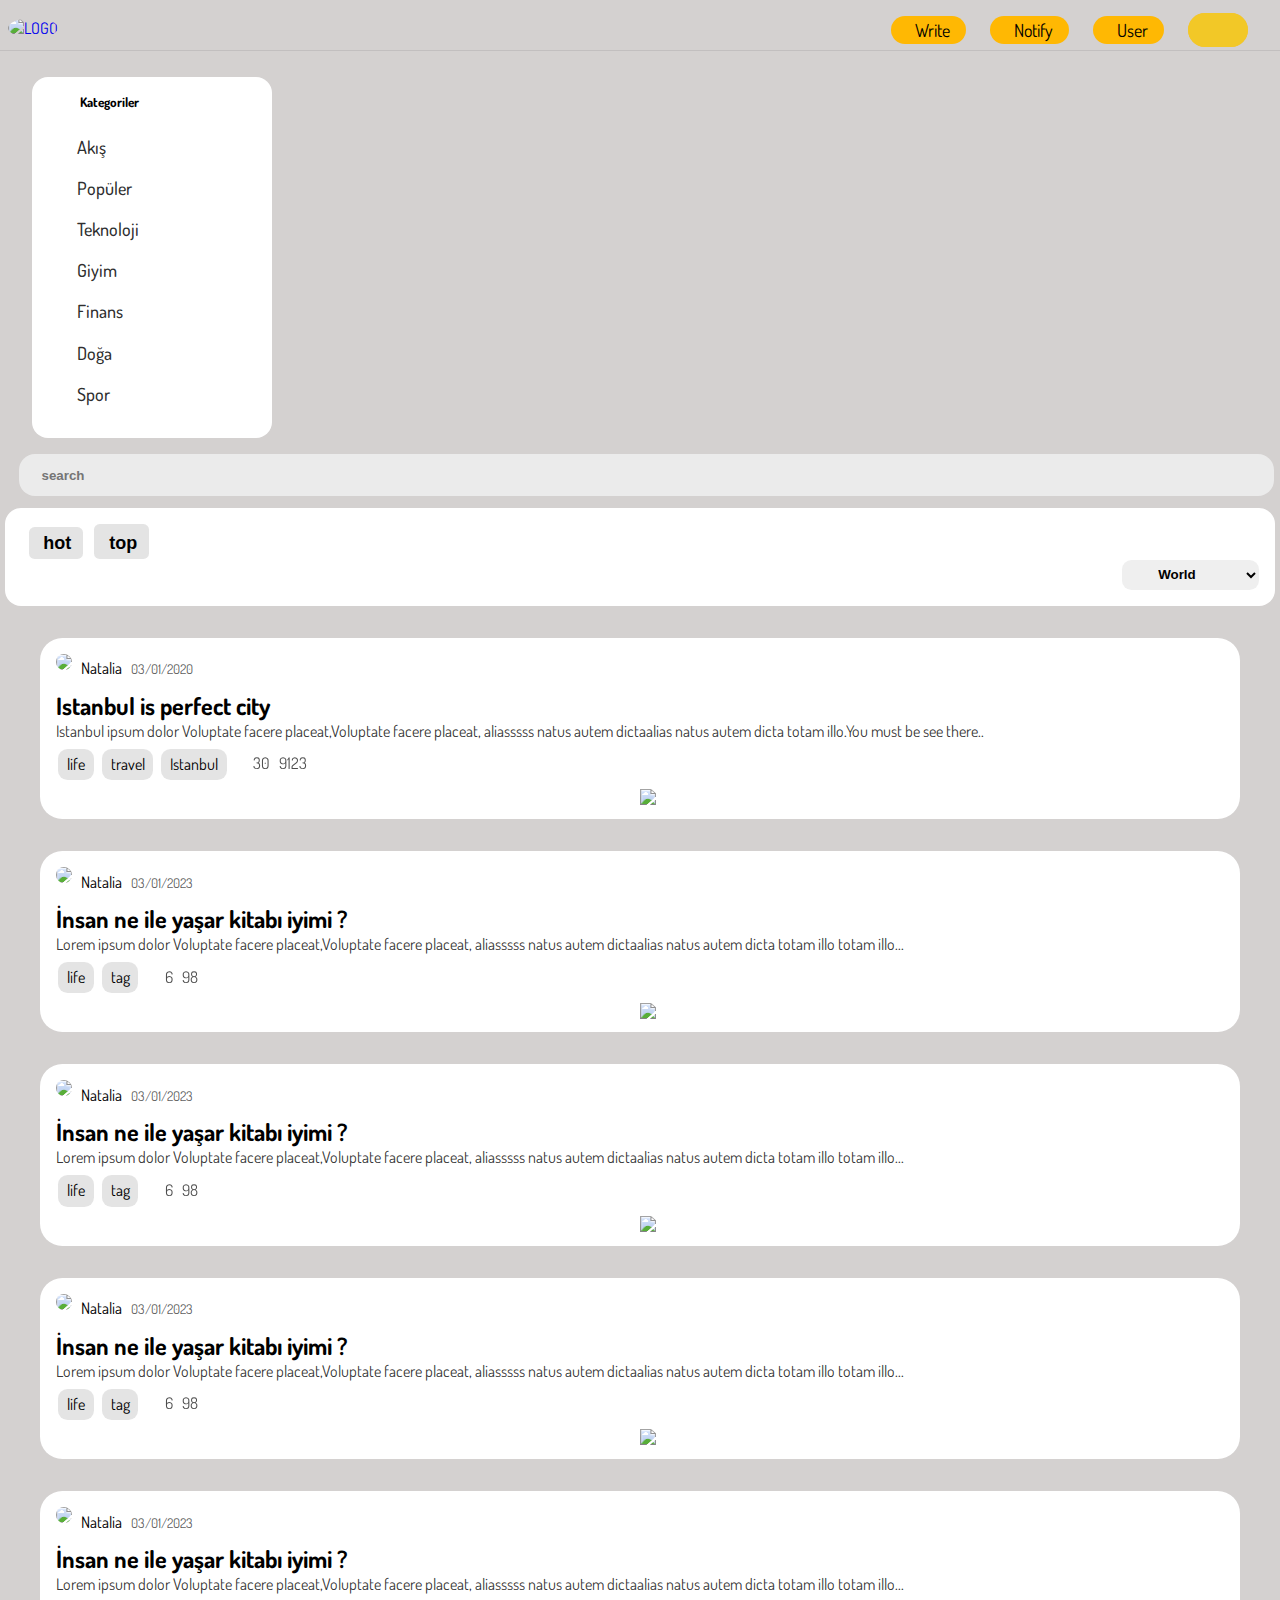
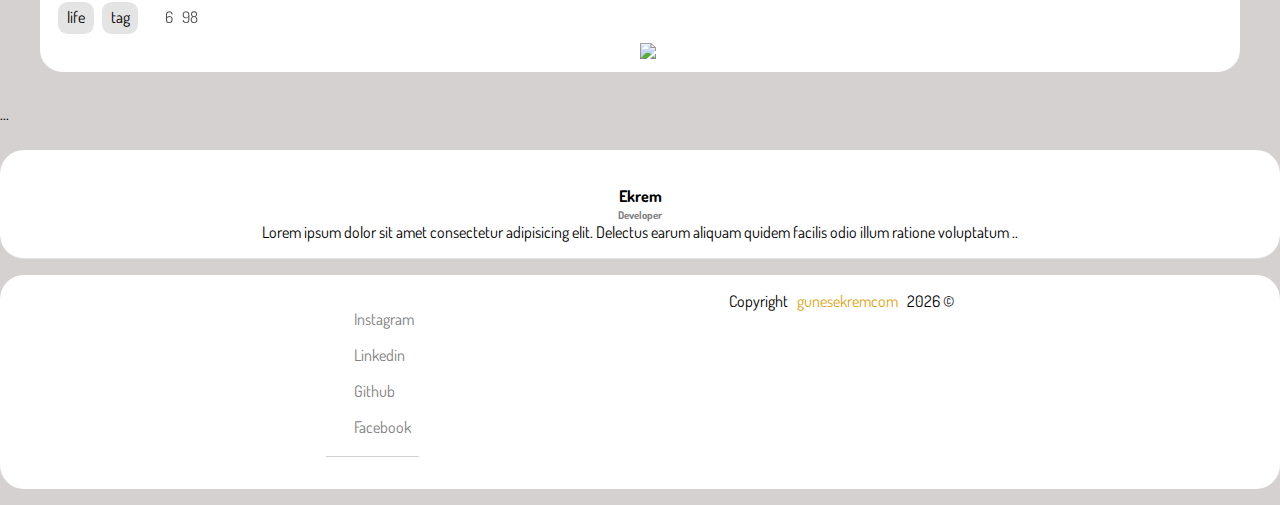
==== indexAuth.html @ 4a53d393 "second Index Created" ====
<!DOCTYPE html>
<html lang="en">

<head>
    <!-- basic page need -->
    <meta charset="UTF-8">
    <meta http-equiv="X-UA-Compatible" content="IE=edge">
    <meta name="viewport" content="width=device-width, initial-scale=1.0">
    <title>Blog</title>

    <!-- meta tags -->
    <meta name="description" content="Blog Web Site from Ekrem Gunes">
    <!-- custom css -->

    <link rel="stylesheet" href="assets/css/style.css">
    <link rel="stylesheet" href="assets/css/theme.css">
    <link rel="stylesheet" href="assets/css/responsive.css">

    <!-- libraries -->
    <link rel="stylesheet" href="https://cdnjs.cloudflare.com/ajax/libs/bootstrap/5.2.3/css/bootstrap.min.css"
        integrity="sha512-SbiR/eusphKoMVVXysTKG/7VseWii+Y3FdHrt0EpKgpToZeemhqHeZeLWLhJutz/2ut2Vw1uQEj2MbRF+TVBUA=="
        crossorigin="anonymous" referrerpolicy="no-referrer" />
    <link rel="stylesheet" href="https://cdnjs.cloudflare.com/ajax/libs/font-awesome/6.3.0/css/all.css"
        integrity="sha512-+ouAqATs1y4kpPMCHfKHVJwf308zo+tC9dlEYK9rKe7kiP35NiP+Oi35rCFnc16zdvk9aBkDUtEO3tIPl0xN5w=="
        crossorigin="anonymous" referrerpolicy="no-referrer" />
    <link rel="preconnect" href="https://fonts.googleapis.com">
    <link rel="preconnect" href="https://fonts.gstatic.com" crossorigin>
    <link href="https://fonts.googleapis.com/css2?family=Dosis&display=swap" rel="stylesheet">
    <link rel="stylesheet" href="assets/libs/toastr/toastr.min.css">
    <link rel="stylesheet" href="assets/css/hambugermenu.css">

</head>

<body class="light">
    <header class="mx-lg-4 mx-3">
        <div class="nav-area container-fluid  px-3 px-lg-5">

            <div id="nav-logo">
                <a href="/index.html">
                    <img src="assets/images/ekrem gunes-logos.jpeg" width="45rem" style="border-radius: 50%;"
                        alt="LOGO">
                    <!-- <h3>Forum</h3> -->
                </a>
            </div>

            <div id="nav-links">
                <ul>
                    <a href="/write.html">
                        <li><i class="fa-sharp fa-solid fa-feather"></i>Write</li>
                    </a>
                    <a href="#">
                        <li><i class="fa-regular fa-bell"></i>Notify</li>
                    </a>
                    <a href="#">
                        <li><i class="fa-regular fa-user"></i>User</li>
                    </a>

                    <li class="switch-parent">
                        <label class="switch">
                            <input id="switch-input" type="checkbox">
                            <span class="slider round"></span>
                        </label>
                    </li>
                </ul>
            </div>
            <div id="hamburgerDiv" class="open">
                <span class="cls"></span>
                <span>
                    <ul class="sub-menu ">
                        <li>
                            <a href="write.html" title="about">Write</a>
                        </li>
                        <li>
                            <a href="user.html" title="skills">User</a>
                        </li>
                        <li>
                            <a href="login.html" title="jobs">Login</a>
                        </li>
                        <li class="switch-parent">
                            <a href="javascript:void(0)" id="mobileDarkSwitch">Dark Mode</a>

                        </li>
                    </ul>
                </span>
                <span class="cls"></span>
            </div>
        </div>
    </header>
    <main id="main" class="row px-2 px-lg-3 mx-1 mx-md-3 mx-lg-4">

        <section id="left-forum-section" class=" col-md-12 col-lg-2">
            <div class="left-div">
                <h5>Kategoriler</h5>
                <ul class="">
                    <a href="">
                        <li>Akış</li>
                    </a>
                    <a href="">
                        <li>Popüler</li>
                    </a>
                    <a href="">
                        <li>Teknoloji</li>
                    </a>
                    <a href="">
                        <li>Giyim</li>
                    </a>
                    <a href="">
                        <li>Finans</li>
                    </a>
                    <a href="">
                        <li>Doğa</li>
                    </a>
                    <a href="">
                        <li>Spor</li>
                    </a>

                </ul>
            </div>
        </section>

        <section id="middle-forum-section" class="col-lg-7 col-md-12 ">
            <div id="nav-search">
                <input id="search-input" type="text" placeholder="search">
                <a onclick="searchPost(this)" href="javascript:void(0)" id="search-icon"><i class="fa-solid fa-magnifying-glass"></i></a>
            </div>
            <div class="filters">
                <div class="row">
                    <div class="col-7 ">
                        <button onclick="filterHot(this)">
                            <i class="fa-solid fa-fire"></i> hot
                        </button>
                        <button onclick="filterTop(this)">
                            <i class="fa-solid fa-signal"></i> top
                        </button>
                    </div>
                    <div class="col-5">
                        <div class="countryFilterDiv">
                            <i id="worldIcon" class="fa-solid fa-globe"></i>
                            <select onchange="filterCountry(this.value)" id="CountrySelector">
                                <option value="1" selected>World</option>
                                <option value="2">Turkiye</option>
                                <option value="3">France</option>
                                <option value="4">England</option>
                                <option value="5">USA</option>
                                <option value="6">Egypt</option>
                            </select>
                        </div>

                    </div>
                </div>

            </div>

            <div class="post-area">
                <div class="post row">
                    <div class="col-12 col-md-8 col-lg-8">
                        <div class="post-info">
                            <a class="userName" href="/user.html">
                                <img src="assets/images/user_woman.jpg" class="post-sender-img">

                                Natalia </a><small class="post-date">03/01/2020</small>
                        </div>

                        <div class="post-content">
                            <a href="/single.html">
                                <h2 class="post-head">Istanbul is perfect city</h2>
                                <p class="post-inner">
                                    Istanbul ipsum dolor Voluptate facere placeat,Voluptate facere placeat,
                                    aliasssss natus autem dictaalias natus autem dicta
                                    totam illo.You must be see there..</p>
                            </a>
                            <div class="post-footer">
                                <div>
                                    <a href="" class="tag">life</a>
                                    <a href="" class="tag">travel</a>
                                    <a href="" class="tag">Istanbul</a>
                                    <i class="fa-solid fa-comment-dots icon-comment"> </i><span>30</span>
                                    <i class="fa-solid fa-heart icon-heart"> </i><span>9123</span>
                                </div>
                            </div>
                        </div>

                    </div>
                    <div class="col-12 col-md-4 col-lg-4 post-img-div">
                        <a href="#post"><img class="post-img" src="/assets/images/post-ıstanbul.jpg"></a>
                    </div>

                </div>


                <!-- EXAMPLES start-->
                <div class="post row">
                    <div class="col-12 col-md-8 col-lg-8">
                        <div class="post-info">
                            <a class="userName" href="#userprofile">
                                <img src="assets/images/user_woman.jpg" class="post-sender-img">

                                Natalia </a><small class="post-date">03/01/2023</small>
                        </div>

                        <div class="post-content">
                            <a href="#post">
                                <h2 class="post-head">İnsan ne ile yaşar kitabı iyimi ?</h2>
                                <p class="post-inner">
                                    Lorem ipsum dolor Voluptate facere placeat,Voluptate facere placeat,
                                    aliasssss natus autem dictaalias natus autem dicta
                                    totam illo
                                    totam illo...</p>
                            </a>
                            <div class="post-footer">
                                <div>
                                    <a href="" class="tag">life</a>
                                    <a href="" class="tag">tag</a>

                                    <i class="fa-solid fa-comment-dots icon-comment"> </i><span>6</span>
                                    <i class="fa-solid fa-heart icon-heart"> </i><span>98</span>
                                </div>
                            </div>
                        </div>

                    </div>
                    <div class="col-12 col-md-4 col-lg-4 post-img-div">
                        <a href="#post"><img class="post-img" src="/assets/images/ekrem gunes-logos.jpeg"></a>
                    </div>

                </div>
                <div class="post row">
                    <div class="col-12 col-md-8 col-lg-8">
                        <div class="post-info">
                            <a class="userName" href="#userprofile">
                                <img src="assets/images/user_woman.jpg" class="post-sender-img">

                                Natalia </a><small class="post-date">03/01/2023</small>
                        </div>

                        <div class="post-content">
                            <a href="#post">
                                <h2 class="post-head">İnsan ne ile yaşar kitabı iyimi ?</h2>
                                <p class="post-inner">
                                    Lorem ipsum dolor Voluptate facere placeat,Voluptate facere placeat,
                                    aliasssss natus autem dictaalias natus autem dicta
                                    totam illo
                                    totam illo...</p>
                            </a>
                            <div class="post-footer">
                                <div>
                                    <a href="" class="tag">life</a>
                                    <a href="" class="tag">tag</a>

                                    <i class="fa-solid fa-comment-dots icon-comment"> </i><span>6</span>
                                    <i class="fa-solid fa-heart icon-heart"> </i><span>98</span>
                                </div>
                            </div>
                        </div>

                    </div>
                    <div class="col-12 col-md-4 col-lg-4 post-img-div">
                        <a href="#post"><img class="post-img" src="/assets/images/ekrem gunes-logos.jpeg"></a>
                    </div>

                </div>
                <div class="post row">
                    <div class="col-12 col-md-8 col-lg-8">
                        <div class="post-info">
                            <a class="userName" href="#userprofile">
                                <img src="assets/images/user_woman.jpg" class="post-sender-img">

                                Natalia </a><small class="post-date">03/01/2023</small>
                        </div>

                        <div class="post-content">
                            <a href="#post">
                                <h2 class="post-head">İnsan ne ile yaşar kitabı iyimi ?</h2>
                                <p class="post-inner">
                                    Lorem ipsum dolor Voluptate facere placeat,Voluptate facere placeat,
                                    aliasssss natus autem dictaalias natus autem dicta
                                    totam illo
                                    totam illo...</p>
                            </a>
                            <div class="post-footer">
                                <div>
                                    <a href="" class="tag">life</a>
                                    <a href="" class="tag">tag</a>

                                    <i class="fa-solid fa-comment-dots icon-comment"> </i><span>6</span>
                                    <i class="fa-solid fa-heart icon-heart"> </i><span>98</span>
                                </div>
                            </div>
                        </div>

                    </div>
                    <div class="col-12 col-md-4 col-lg-4 post-img-div">
                        <a href="#post"><img class="post-img" src="/assets/images/ekrem gunes-logos.jpeg"></a>
                    </div>

                </div>
                <div class="post row">
                    <div class="col-12 col-md-8 col-lg-8">
                        <div class="post-info">
                            <a class="userName" href="#userprofile">
                                <img src="assets/images/user_woman.jpg" class="post-sender-img">

                                Natalia </a><small class="post-date">03/01/2023</small>
                        </div>

                        <div class="post-content">
                            <a href="#post">
                                <h2 class="post-head">İnsan ne ile yaşar kitabı iyimi ?</h2>
                                <p class="post-inner">
                                    Lorem ipsum dolor Voluptate facere placeat,Voluptate facere placeat,
                                    aliasssss natus autem dictaalias natus autem dicta
                                    totam illo
                                    totam illo...</p>
                            </a>
                            <div class="post-footer">
                                <div>
                                    <a href="" class="tag">life</a>
                                    <a href="" class="tag">tag</a>

                                    <i class="fa-solid fa-comment-dots icon-comment"> </i><span>6</span>
                                    <i class="fa-solid fa-heart icon-heart"> </i><span>98</span>
                                </div>
                            </div>
                        </div>

                    </div>
                    <div class="col-12 col-md-4 col-lg-4 post-img-div">
                        <a href="#post"><img class="post-img" src="/assets/images/ekrem gunes-logos.jpeg"></a>
                    </div>

                </div>

                <!-- EXAMPLES end-->

            </div>
            <p class="text-center">...</p>

        </section>

        <section id="right-forum-section" class=" col-md-5 col-lg-2">

            <div class="user-info">
                <a href="/user.html"><img src="assets/images/ekrem gunes-logos.jpeg" alt=""></a>
                <h4>Ekrem</h4>
                <h6>Developer</h6>
                <p>Lorem ipsum dolor sit amet consectetur adipisicing elit. Delectus earum aliquam quidem facilis odio
                    illum ratione voluptatum ..</p>

            </div>

            <div id="footer">
                <div id="footer-social-links">
                    <ul>
                        <li><a href="#"><i class="fa-brands fa-instagram"></i>Instagram</a></li>
                        <li><a href="https://www.linkedin.com/in/ekremgunes/"><i class="fa-brands fa-linkedin"></i>Linkedin</a></li>
                        <li><a href="#"><i class="fa-brands fa-github"></i>Github</a></li>
                        <li><a href="#"><i class="fa-brands fa-facebook"></i>Facebook</a></li>
                    </ul>
                </div>
                <div class="text-center">Copyright <a style="color: goldenrod;margin: 0 .4rem;" href="http://gunesekrem.com">gunesekremcom</a>  <script>var date = new Date();document.write(date.getFullYear()); </script> &copy;</div>

            </div>
        </section>

    </main>
    <script src="https://cdnjs.cloudflare.com/ajax/libs/jquery/3.6.4/jquery.js"
        integrity="sha512-6DC1eE3AWg1bgitkoaRM1lhY98PxbMIbhgYCGV107aZlyzzvaWCW1nJW2vDuYQm06hXrW0As6OGKcIaAVWnHJw=="
        crossorigin="anonymous" referrerpolicy="no-referrer"></script>
    <script src="assets/libs/toastr/toastr.min.js"></script>
    <script src="assets/js/app.js"></script>
    <script src="assets/js/hamburgermenu.js"></script>
    <script src="assets/js/theme.js"></script>
</body>

</html>
---- assets/css/style.css ----
@import url(cssLayout.css);

html,
body {
    width: 100%;
    scroll-behavior: smooth;
}

.nav-area {
    font-family: 'Dosis', sans-serif;
    display: flex;
    flex-direction: row;
    justify-content: space-between;
    align-items: center;
    border-bottom: 1px solid var(--border_color);
    padding: .5rem;
    padding-bottom: .2rem;
}

#nav-search {
    display: flex;
    align-items: center;
    justify-content: center;
    width: 99%;
    margin-bottom: .75rem;
    margin-top: .8rem;
    margin-left: 1.4rem;
}

@media screen and (max-width:1024px) {
    #nav-search {
        margin-top: .7rem;
    }
}

#search-input {
    border-radius: 1rem;
    outline: none;
    padding: 1rem;
    padding-left: 1.3rem;
    padding-right: 1.3rem;
    min-width: max-content;
    height: 2.6rem;
    border: none;
    background-color: rgba(236, 236, 236, 0.95);
    outline: none;
    min-width: 99%;
    font-weight: bold;
    text-indent: .1rem;
    transition: .4s;

}

#search-input:focus {
    background-color: white;
    box-shadow: rgba(100, 100, 111, 0.3) 0px 7px 29px 0px;

}

#search-icon {
    position: relative;
    right: 2.5rem;
    font-size: large;
    padding: .33rem;
    padding-top: 0.23rem;
    padding-left: .5rem;
    padding-right: .7rem;
    color: black;
}

#nav-links ul {
    margin-top: .33rem;
    display: flex;
    align-items: center;
    justify-content: center;
    list-style: none;
    font-size: large;
}

#nav-links ul li {
    padding: .2rem 1rem .2rem 1rem;
    margin-right: 1.5rem;
    background-color: var(--light_secondary);
    border-radius: 1rem;
}

#nav-links ul li i {
    margin-right: .5rem;
    background-color: var(--light_secondary);

}

#nav-links a {
    color: black;
    text-decoration: none;
}

.nav-area #search-icon {
    color: black;
    transition: .4s;
}

.nav-area #search-icon:hover {
    text-shadow: 2px 2px 10px rgba(0, 0, 0, 0.658);
}

a {
    text-decoration: none !important;
}

#nav-logo a h3 {
    color: black;
}

/* filters */
.filters {
    background-color: white;
    padding: 1rem;
    border-radius: 1rem;
    margin-bottom: 1rem;
    margin: 0 .3rem 0 .3rem;
}

.filters div:nth-child(1) button {
    padding: .35rem .75rem;
    margin-left: .5rem;
    border-radius: .35rem;
    background-color: var(--border_color);
    border: none;
    font-weight: bold;
    font-size: large;
    transition: .5s;
}

.filters div:nth-child(1) button:first-child i {
    color: rgba(172, 49, 27, 0.788);
    transition: ease-out .5s;
    margin-right: .15rem;
}

.filters div:nth-child(1) button:last-child i {
    color: rgba(35, 102, 122, 0.753);
    transition: ease-out .5s;
    font-weight: 900;
    font-size: 1.3rem;
    margin-right: .2rem;

}

.filters div:nth-child(1) button:first-child:hover i {
    color: rgb(226, 54, 24);
    transform: scale(1.2);
}

.filters div:nth-child(1) button:last-child:hover i {
    color: rgba(16, 126, 230, 0.938);
    transform: scale(1.2);
}

.filters div:nth-child(2) {
    display: flex;
    align-items: center;
    justify-content: right;

}

.countryFilterDiv select {
    padding: 0.4rem 2rem;
    border: none;
    border-radius: .6rem;
    font-weight: 600;

}

.countryFilterDiv select option {
    color: rgba(0, 0, 0, 0.616);
    font-size: 1rem;
}

#worldIcon {
    transition: ease-in .5s;
}

@media screen and (max-width:480px) {
    .countryFilterDiv select {
        padding: 0.3rem .5rem;
    }

    .filters div:nth-child(1) button {
        padding: 0.3rem;
        margin: 0;
        margin-right: .2rem;
    }
}

@media screen and (max-width:531px) {
    .filters div:nth-child(2) i {
        display: none;
    }
}

.countryFilterDiv select option {

    background-color: var(--dark-primary);
}

.countryFilterDiv i {
    margin-right: .5rem;
    font-size: larger;
}

/* post */

.post-footer i {
    color: gray;
}

.post-area {
    margin: 1rem;
}

.post {
    margin: 1.5rem;
    padding-left: 1rem;
    color: black;
    border-radius: 1.4rem;
    background-color: white;
    margin-bottom: 2rem;
    margin-top: 2rem;
    min-width: 39rem;
    transition: .2s;
}

.post:hover {
    box-shadow: rgba(100, 100, 111, 0.2) 0px 7px 29px 0px;
}

.post-head {
    font-weight: bold;
    margin-top: .7rem;
}

.post-info {
    padding-top: 1rem;
}

.post-inner {
    color: rgba(44, 44, 44, 0.952);
}

.post-date {
    margin-left: .4rem;
    color: rgba(59, 59, 59, 0.836);
}

.post-footer {
    padding-bottom: 1rem;
}

.post-sender-img {
    width: 2rem;
    margin-bottom: .3rem;
    border-radius: 50%;
    margin-right: .36rem;
}

.post-img-div {
    display: flex;
    align-items: center;
    justify-content: center;
}

.post-img {
    background-position: center;
    margin-bottom: .6rem;
    width: 9rem;
}

.post-footer {
    margin-top: .8rem;
    display: flex;
    align-items: center;
    justify-content: space-between;
}

.post-footer span {
    color: var(--dark-secondary);
    opacity: 0.7;
}

.post a {
    color: #000;
}

.post a:hover {
    color: #000;
}

.post a:active {
    color: #01181f;
}

.tag {
    margin: .15rem;
    border-radius: .6rem;
    background-color: var(--border_color);
    padding: .3rem .55rem .42rem .55rem;
    color: rgba(85, 84, 84, 0.856);

}

#middle-forum-section {
    margin-top: 1rem;
    margin-bottom: 1rem;
}

.icon-heart,
.icon-comment {
    margin-left: .2rem;
    margin-right: .2rem;

}

.icon-heart {
    color: rgba(177, 21, 21, 0.637) !important;
    transition: .4s;
    cursor: pointer;
}

.icon-comment {
    margin-left: 1.1rem;
}

/* ***** 
         LEFT  BAR CSS  START
****** */
#left-forum-section {
    max-width: 15rem;
    margin-top: 1.6rem;
    margin-left: 2rem;
}

.left-div {
    background-color: white;
    border-radius: 1rem;
    padding: 1rem;
    position: sticky !important;
    top: 2rem;

}

.left-div h5 {
    margin-left: 2rem;
    margin-bottom: 1.5rem;
    font-weight: bold;
    display: block;
}

.left-div ul {
    padding-left: .7rem;
    margin-left: .2rem;
}

.left-div ul li {
    font-weight: 500;
    transition: .25s;
    margin-right: 1rem;
    font-size: large;
    margin-top: .7rem;
    margin-bottom: 1rem;
    list-style: none;
    color: rgba(0, 0, 0, 0.836);
    border-radius: 1rem;
    padding: 0.1rem 0rem 0.1rem .9rem;
}

.left-div ul li:hover {
    background-color: rgba(196, 196, 196, 0.507);

}

/* ***** 
         LEFT  BAR CSS END 
****** */


/* ***** 
         RİGHT  BAR CSS  START
****** */

#right-forum-section {
    margin-top: 1.6rem;
}

#footer {
    margin-top: 1rem;
    text-align: center;
    padding: 1rem;
    background-color: white;
    border-radius: 1.5rem;
    margin-bottom: 1rem;
    display: flex;
    align-content: center;
    justify-content: space-evenly;
}

.footer-links {
    padding: .5rem;
}

.footer-links a {
    color: black;
    margin: 0 0.35rem;
    transition: .5s;
    font-size: small;
}

.footer-links a:hover {
    color: black;
    border-bottom: 1px solid black;
}

#footer-recommended {
    border: 1px solid black;
}

#footer-recommended ul {
    list-style: none;
}

#footer-recommended h6 {
    font-size: 10pt;
    display: inline;
    margin-left: .5rem;
}

#footer-recommended img {
    width: 2.2rem;
    border-radius: 50%;
    list-style: none;
}

#footer-social-links {
    margin-bottom: 1rem;
    padding: .3rem;
    border-bottom: 1px solid rgba(0, 0, 0, 0.178);

}

#footer-social-links ul {
    margin: 0;
    padding: 0;
    padding-bottom: .8rem;

}

#footer-social-links ul li {
    padding-top: .3rem;
    list-style: none;
    margin-left: 1rem;
    text-align: left;
}

#footer ul li a {
    color: gray;
    transition: 1s;
}

#footer ul li a i {
    font-size: x-large;
    margin-right: .5rem;

}

#footer ul li a:hover {
    color: black;
}

#footer ul li a:active {
    color: black;
}

.user-info {
    margin: 1rem 0rem 1rem 0rem;
    border-bottom: 1px solid var(--border_color);
    text-align: center;
    padding: 1rem;
    background-color: white;
    border-radius: 1.5rem;

}

.user-info img {
    border-radius: 50%;
    width: 5rem;
    margin-bottom: .5rem;
}

.user-info h4 {
    font-weight: bold;
    margin-bottom: 0.1rem;
}

.user-info h6 {
    color: grey;

}

.user-info p {
    text-align: center;
}

.btn-recomended-follow {
    border-radius: 50%;
    padding: 3px 1px 3px .6rem;
    outline: none;
    border: none;
    background-color: var(--dark_light);
    transition: .35s ;
    font-weight: bold;
    text-decoration: wavy;
    color: var(--dark_primary);
    margin-left: 2rem;
}

.btn-recomended-follow i {
    font-size: smaller !important;
    color: black;
}

.btn-recomended-follow:hover,
.btn-recomended-follow:hover i {
    color: white !important;
    box-shadow: rgba(100, 100, 111, 0.25) 0px 7px 29px 0px;
}

.btn-follow {
    border-radius: .5rem;
    padding: .4rem 1.5rem .4rem 1.5rem;
    outline: none;
    border: none;
    background-color: var(--dark_light);
    transition: .33s;
    font-weight: bold;
    text-decoration: wavy;
    color: var(--dark_primary);
}

.btn-follow:hover {
    border-radius: 0;
    color: white;
    box-shadow: rgba(100, 100, 111, 0.25) 0px 7px 29px 0px;

}
---- assets/css/theme.css ----
:root {
  --light_secondary: #ffb803;
  --light_dark: #1e0521;
  --dark_primary: rgb(22, 22, 22);
  --dark_secondary: rgba(129, 131, 132, 0.5);
  --dark_light: #96a3da;
  --dark_theme: #1d2226;
}

.light {
  background-color: #d4d1d0;
  transition: .3s;

}

.dark {
  /* background-color: rgba(0, 0, 0, 0.705);*/
  background-color: var(--dark_primary) !important;
  color: whitesmoke !important;
  transition: .3s;

}

.item-dark {
  background-color: var(--dark_theme) !important;
  color: whitesmoke !important;
  transition: .3s;
}

.item-dark-text {
  color: whitesmoke !important;
  transition: .3s;
}
.hover-dark:hover{
  color: white !important;
  text-shadow: 2px 2px 10px rgba(255, 255, 255, 0.4);

}

/* switch started */
.switch-parent {
  padding: 0 !important;
  border: none !important;
  border-radius: 1.3rem !important;
}

.switch {
  position: relative;
  display: inline-block;
  width: 60px;
  height: 34px;
}

.switch input {
  opacity: 0;
  width: 0;
  height: 0;
}

.slider {
  position: absolute;
  cursor: pointer;
  top: 0;
  left: 0;
  right: 0;
  bottom: 0;
  background-color: #edce36b7;
  /* background-color: rgb(195, 195, 195); */
  -webkit-transition: .4s;
  transition: .4s;
}

.slider:hover {
  background-color: #edcf36;
}

.slider:before {
  position: absolute;
  content: "";
  height: 26px;
  width: 26px;
  left: 4px;
  bottom: 4px;
  background-color: #edce36b7;
  -webkit-transition: .4s;
  transition: .4s;
}

input:checked+.slider {
  /* background-color: #edcf36; */
  background-color: #1d85e8;
}

input:checked+.slider:before {
  -webkit-transform: translateX(26px);
  -ms-transform: translateX(26px);
  transform: translateX(26px);

}

/* Rounded sliders */
.slider.round {
  border-radius: 34px;
}

.slider.round:before {
  background-repeat: no-repeat !important;
  background: url(../images/theme.png);
  background-position: center !important;
  border-radius: 50%;
}

/* for theme changing on localStorage */
.slider-old-style{
  transition: .3s;
  background-color: #edce36b7 !important;
  -webkit-transform: translateX(0px) !important;
  -ms-transform: translateX(0px) !important;
  transform: translateX(0px) !important;
}
.slider-old-style::before{
  -webkit-transform: translateX(0px) !important;
  -ms-transform: translateX(0px) !important;
  transform: translateX(0px) !important;
}

/* switch finished */
---- assets/css/responsive.css ----
@media screen and (max-width:1200px) {
    #right-forum-section {
        width: 92%;
    }

    #footer-social-links ul li {
        text-align: right;
    }

    #middle-forum-section {
        width: 74%;
        margin-left: 1rem;
    }

    .post {
        min-width: 20rem;
    }

    #left-forum-section {
        max-width: 98%;
        padding-left: 0;
        margin-left: .7rem;
    }

   
}

@media screen and (max-width:1024px) {

    html,
    body {
        overflow-x: hidden !important;

    }

    #modal-delete p {
        margin: 0 !important;
    }

    .modal-delete-footer button {
        margin: 0;
        margin-top: .5rem;

    }

    .modal-delete-footer .no-btn {
        margin-right: .3rem !important;
    }

    #right-forum-section {
        width: 100%;
    }

    #middle-forum-section {
        width: 100%;
        margin-left: .1rem;
    }

    .post {
        min-width: 17rem;
    }

    .left-div ul li:hover {
        padding-right: 1rem;
    }

    #left-forum-section {
        width: 100%;
        padding-left: 0;
        margin-left: 1rem;
    }

    .left-div {
        width: 100%;
        overflow: visible;
    }

    .left-div ul {
        display: flex;
        align-items: center;
        justify-content: space-around;
        width: 98%;
        overflow-x: scroll;
    }

}


/* medium */
@media screen and (max-width: 922px) {

    .left-div ul {
        padding-left: 2rem;
    }

}

@media screen and (max-width: 750px) {

    #nav-links {
        display: none;
    }

}

/* small screen */
@media screen and (max-width: 540px) {
    .left-div ul {
        padding-left: 10.8rem;
    }

    .post {
        min-width: 15rem;
    }

    .replies {
        width: 90% !important;
    }

    .post-img-div {
        justify-content: start;
    }
}

@media screen and (max-width: 380px) {
    .left-div ul {
        padding-left: 13rem;
    }
}

@media screen and (max-width: 350px) {
    .left-div ul {
        padding-left: 16rem;
    }
}
---- assets/css/hambugermenu.css ----
/*I get these from https://codepen.io/sergioandrade :)*/
@import url(cssLayout.css);

.open {
    position: absolute;
    top: 2px;
    right: 15px;
    width: 45px;
    height: 49px;
    transition: opacity 0.2s linear;
    display: none;
    opacity: 0.90;

}

.open:hover {
    opacity: 1;
}

.open span {
    display: block;
    float: left;
    clear: both;
    height: 4px;
    width: 40px;
    border-radius: 51px;
    background-color: #000;
    position: absolute;
    right: 3px;
    top: 3px;
    overflow: hidden;
    transition: all 0.4s ease;
}

.open span:nth-child(1) {
    margin-top: 10px;
    z-index: 9;
}

.open span:nth-child(2) {
    margin-top: 25px;
}

.open span:nth-child(3) {
    margin-top: 40px;
}

.sub-menu {
    transition: all 0.8s cubic-bezier(0.68, -0.55, 0.265, 1.55);
    height: 0;
    width: 0;
    right: 0;
    top: 0;
    position: absolute;
    background-color: var(--light_secondary);
    border-radius: 50%;
    z-index: 18;
    overflow: hidden;
    margin-top: 1.1rem;
}

.sub-menu li {
    display: block;
    float: right;
    clear: both;
    height: auto;
    margin-right: -160px;
    transition: all 0.5s cubic-bezier(0.68, -0.55, 0.265, 1.55);
}

.sub-menu li:first-child {
    margin-top: 180px;
}

.sub-menu li:nth-child(1) {
    -webkit-transition-delay: 0.05s;
}

.sub-menu li:nth-child(2) {
    -webkit-transition-delay: 0.1s;
}

.sub-menu li:nth-child(3) {
    -webkit-transition-delay: 0.15s;
}

.sub-menu li:nth-child(4) {
    -webkit-transition-delay: 0.2s;
}

.sub-menu li:nth-child(5) {
    -webkit-transition-delay: 0.25s;
}

.sub-menu li a {
    color: #000000;
    font-family: "Lato", Arial, Helvetica, sans-serif;
    font-size: 17px;
    font-weight: bolder;
    width: 100%;
    display: block;
    float: left;
    line-height: 40px;
    transition: .5s;
    border-right: 1px solid var(--light_secondary);
    padding-right: .5rem;
}

.sub-menu li a:hover {
    border-right: 1px solid black;
}

.oppenned .sub-menu {
    opacity: 1;
    height: 400px;
    width: 400px;
}

.oppenned span:nth-child(2) {
    overflow: visible;
}

.oppenned span:nth-child(1),
.oppenned span:nth-child(3) {
    z-index: 100;
    transform: rotate(45deg);
}

.oppenned span:nth-child(1) {
    transform: rotate(45deg) translateY(12px) translateX(12px);
}

.oppenned span:nth-child(2) {
    height: 400px;
    width: 400px;
    right: -160px;
    top: -160px;
    border-radius: 50%;
    background-color: var(--light_secondary);
}

.oppenned span:nth-child(3) {
    transform: rotate(-45deg) translateY(-10px) translateX(10px);
}

.oppenned li {
    margin-right: 168px;
}

.cls {
    cursor: pointer;
}

#hamburgerDiv {
    position: sticky;
    z-index: 999;
}

@media screen and (max-width: 750px) {

    .open {
        display: block;

    }

    .oppenned .sub-menu {
        height: auto;
        width: 100%;
    }

}
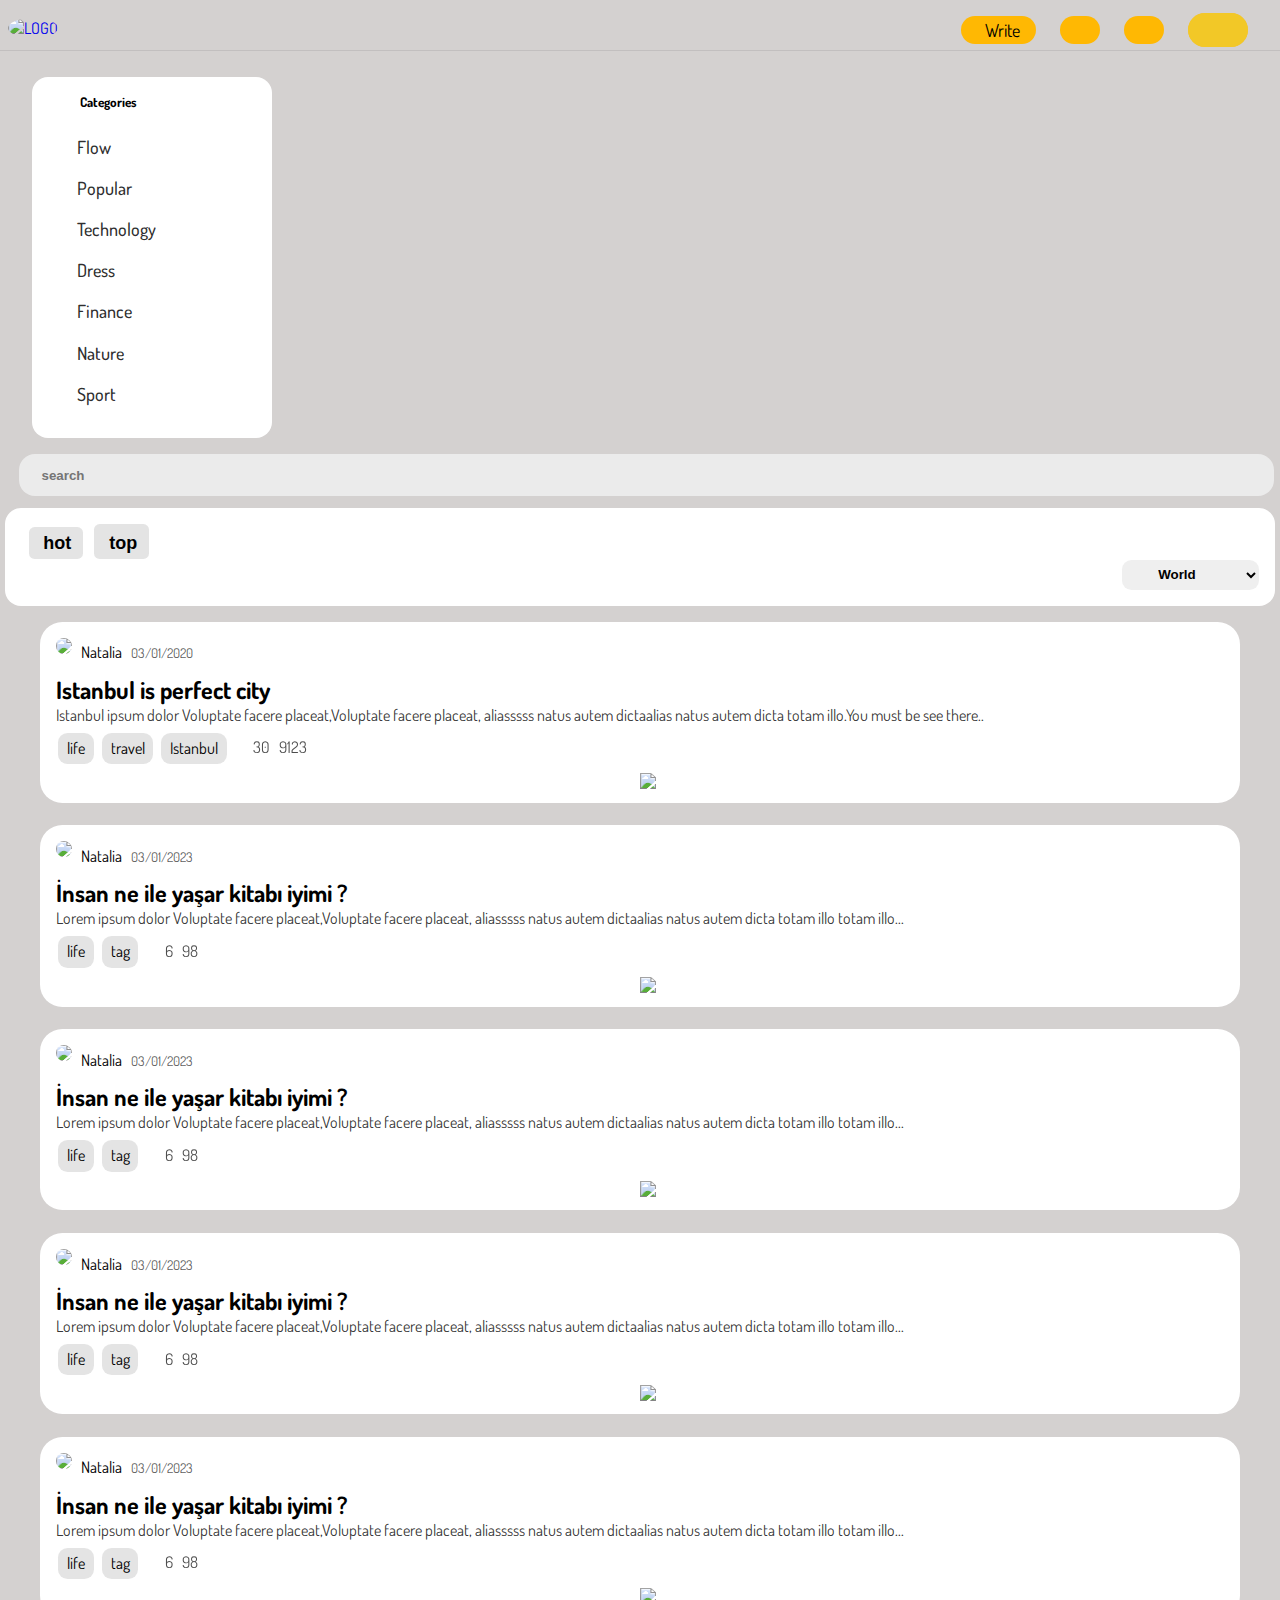
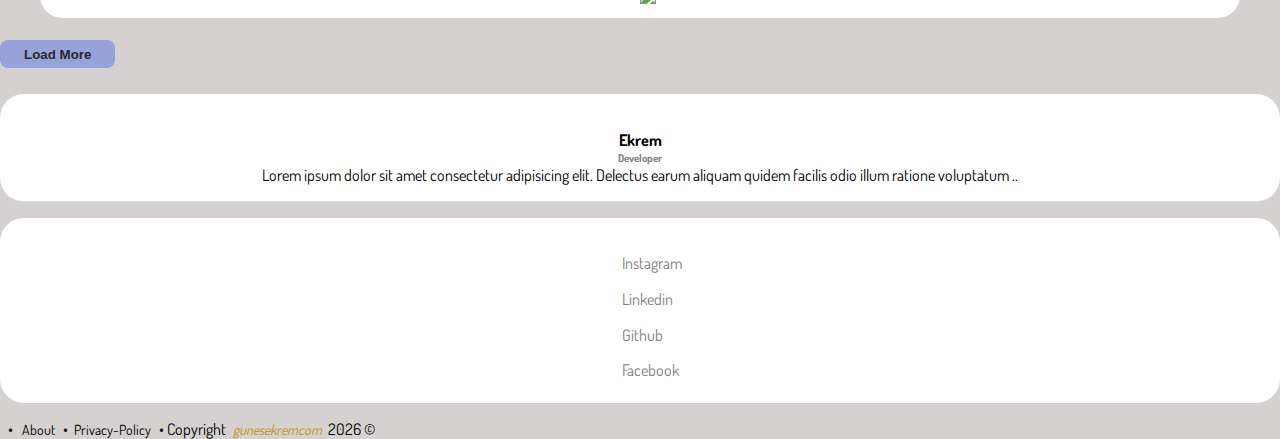
==== commit 25047ab4: "index design updated" ====
--- a/indexAuth.html
+++ b/indexAuth.html
@@ -48,11 +48,12 @@
                     <a href="/write.html">
                         <li><i class="fa-sharp fa-solid fa-feather"></i>Write</li>
                     </a>
-                    <a href="#">
-                        <li><i class="fa-regular fa-bell"></i>Notify</li>
-                    </a>
-                    <a href="#">
-                        <li><i class="fa-regular fa-user"></i>User</li>
+                    <a href="/login.html">
+                        <li><i class="fa-regular fa-bell"></i></li>
+                    </a>
+                    <a href="/userSettings.html">
+                        <!-- needs modal or another thing-->
+                        <li><i class="fa-solid fa-gear"></i></li>
                     </a>
 
                     <li class="switch-parent">
@@ -71,10 +72,11 @@
                             <a href="write.html" title="about">Write</a>
                         </li>
                         <li>
-                            <a href="user.html" title="skills">User</a>
+                            <a href="userSettings.html" title="skills">Settings</a>
                         </li>
                         <li>
-                            <a href="login.html" title="jobs">Login</a>
+                            <!-- modal or another solution needs here -->
+                            <a href="notifcati.html" title="jobs">Notification</a>
                         </li>
                         <li class="switch-parent">
                             <a href="javascript:void(0)" id="mobileDarkSwitch">Dark Mode</a>
@@ -86,32 +88,32 @@
             </div>
         </div>
     </header>
-    <main id="main" class="row px-2 px-lg-3 mx-1 mx-md-3 mx-lg-4">
+    <main id="main" class="row px-2  mx-1 mx-lg-2">
 
         <section id="left-forum-section" class=" col-md-12 col-lg-2">
             <div class="left-div">
-                <h5>Kategoriler</h5>
+                <h5>Categories</h5>
                 <ul class="">
                     <a href="">
-                        <li>Akış</li>
-                    </a>
-                    <a href="">
-                        <li>Popüler</li>
-                    </a>
-                    <a href="">
-                        <li>Teknoloji</li>
-                    </a>
-                    <a href="">
-                        <li>Giyim</li>
-                    </a>
-                    <a href="">
-                        <li>Finans</li>
-                    </a>
-                    <a href="">
-                        <li>Doğa</li>
-                    </a>
-                    <a href="">
-                        <li>Spor</li>
+                        <li>Flow</li>
+                    </a>
+                    <a href="">
+                        <li>Popular</li>
+                    </a>
+                    <a href="">
+                        <li>Technology</li>
+                    </a>
+                    <a href="">
+                        <li>Dress</li>
+                    </a>
+                    <a href="">
+                        <li>Finance</li>
+                    </a>
+                    <a href="">
+                        <li>Nature</li>
+                    </a>
+                    <a href="">
+                        <li>Sport</li>
                     </a>
 
                 </ul>
@@ -121,7 +123,8 @@
         <section id="middle-forum-section" class="col-lg-7 col-md-12 ">
             <div id="nav-search">
                 <input id="search-input" type="text" placeholder="search">
-                <a onclick="searchPost(this)" href="javascript:void(0)" id="search-icon"><i class="fa-solid fa-magnifying-glass"></i></a>
+                <a onclick="searchPost(this)" href="javascript:void(0)" id="search-icon"><i
+                        class="fa-solid fa-magnifying-glass"></i></a>
             </div>
             <div class="filters">
                 <div class="row">
@@ -333,7 +336,10 @@
                 <!-- EXAMPLES end-->
 
             </div>
-            <p class="text-center">...</p>
+            <div class="text-center">
+                <button onclick="LoadMore(this)" class="btn-load-more">Load More</button>
+                <i class="fa-solid fa-hourglass fa-bounce fa-2xl"></i>
+            </div>
 
         </section>
 
@@ -352,13 +358,18 @@
                 <div id="footer-social-links">
                     <ul>
                         <li><a href="#"><i class="fa-brands fa-instagram"></i>Instagram</a></li>
-                        <li><a href="https://www.linkedin.com/in/ekremgunes/"><i class="fa-brands fa-linkedin"></i>Linkedin</a></li>
+                        <li><a href="https://www.linkedin.com/in/ekremgunes/"><i
+                                    class="fa-brands fa-linkedin"></i>Linkedin</a></li>
                         <li><a href="#"><i class="fa-brands fa-github"></i>Github</a></li>
                         <li><a href="#"><i class="fa-brands fa-facebook"></i>Facebook</a></li>
                     </ul>
                 </div>
-                <div class="text-center">Copyright <a style="color: goldenrod;margin: 0 .4rem;" href="http://gunesekrem.com">gunesekremcom</a>  <script>var date = new Date();document.write(date.getFullYear()); </script> &copy;</div>
-
+
+            </div>
+            <div class="text-center small footer-links mb-2 col-12"> &#x2022; <a href="">About</a> &#x2022;<a
+                    href="privacy">Privacy-Policy</a> &#x2022; Copyright <i><a style="color: #c79005;margin: .2rem;"
+                        href="http://gunesekrem.com">gunesekremcom</a></i>
+                <script>var date = new Date(); document.write(date.getFullYear()); </script> &copy;
             </div>
         </section>
 
--- a/assets/css/style.css
+++ b/assets/css/style.css
@@ -225,8 +225,8 @@
     color: black;
     border-radius: 1.4rem;
     background-color: white;
-    margin-bottom: 2rem;
-    margin-top: 2rem;
+    margin-bottom: 1.4rem;
+    margin-top: 1rem;
     min-width: 39rem;
     transition: .2s;
 }
@@ -399,58 +399,41 @@
     background-color: white;
     border-radius: 1.5rem;
     margin-bottom: 1rem;
-    display: flex;
-    align-content: center;
-    justify-content: space-evenly;
+    display: block;
 }
 
 .footer-links {
-    padding: .5rem;
+    padding-left: .5rem;
+    padding-right: .5rem;
 }
 
 .footer-links a {
     color: black;
     margin: 0 0.35rem;
     transition: .5s;
-    font-size: small;
+    font-size: 14px;
 }
 
 .footer-links a:hover {
     color: black;
     border-bottom: 1px solid black;
-}
-
-#footer-recommended {
-    border: 1px solid black;
-}
-
-#footer-recommended ul {
-    list-style: none;
-}
-
-#footer-recommended h6 {
-    font-size: 10pt;
-    display: inline;
-    margin-left: .5rem;
-}
-
-#footer-recommended img {
-    width: 2.2rem;
-    border-radius: 50%;
-    list-style: none;
+    cursor:help ;
+}
+.btn-recomended-follow{
+    float: right;
 }
 
 #footer-social-links {
-    margin-bottom: 1rem;
     padding: .3rem;
-    border-bottom: 1px solid rgba(0, 0, 0, 0.178);
-
+    /* border-bottom: 1px solid rgba(0, 0, 0, 0.178); */
+    display: flex;
+    align-items: center;
+    justify-content: center;
 }
 
 #footer-social-links ul {
     margin: 0;
     padding: 0;
-    padding-bottom: .8rem;
 
 }
 
@@ -458,7 +441,7 @@
     padding-top: .3rem;
     list-style: none;
     margin-left: 1rem;
-    text-align: left;
+    text-align: justify;
 }
 
 #footer ul li a {
@@ -510,6 +493,38 @@
     text-align: center;
 }
 
+#footer-recommended {
+    border-bottom: 1px solid var(--border_color);
+}
+
+#footer-recommended ul {
+    list-style: none;
+    padding-left: 1px;
+}
+#footer-recommended ul li{
+    margin-bottom: .4rem;
+    text-align: justify;
+}
+
+#footer-recommended h6 {
+    font-size: 8.5pt;
+    display: inline;
+    margin-left: 1px;
+    color: gray !important;
+}
+#footer-recommended h5{
+    border-bottom: 1px solid var(--border_color);
+    margin: .5rem;
+    margin-bottom: 1rem;
+    padding: .3rem;
+}
+
+#footer-recommended img {
+    width: 2rem;
+    border-radius: 50%;
+    list-style: none;
+    margin-bottom: 5px;
+}
 .btn-recomended-follow {
     border-radius: 50%;
     padding: 3px 1px 3px .6rem;
@@ -520,9 +535,11 @@
     font-weight: bold;
     text-decoration: wavy;
     color: var(--dark_primary);
-    margin-left: 2rem;
-}
-
+    margin-left: .2rem;
+}
+.btn-recomended-follow ul{
+    padding: 2px;
+}
 .btn-recomended-follow i {
     font-size: smaller !important;
     color: black;
@@ -533,7 +550,22 @@
     color: white !important;
     box-shadow: rgba(100, 100, 111, 0.25) 0px 7px 29px 0px;
 }
-
+.btn-load-more{
+    border-radius: .5rem;
+    padding: .4rem 1.5rem .4rem 1.5rem;
+    outline: none;
+    border: none;
+    background-color: var(--dark_light);
+    transition: .33s;
+    font-weight: bold;
+    text-decoration: wavy;
+    color: var(--dark_primary);
+}
+.btn-load-more:hover{
+    border-radius: 0;
+    color: white;
+    box-shadow: rgba(100, 100, 111, 0.25) 0px 7px 29px 0px;
+}
 .btn-follow {
     border-radius: .5rem;
     padding: .4rem 1.5rem .4rem 1.5rem;
@@ -551,4 +583,10 @@
     color: white;
     box-shadow: rgba(100, 100, 111, 0.25) 0px 7px 29px 0px;
 
+}
+
+div i.fa-hourglass{
+    display: none ;
+    margin-bottom: 1rem;
+    margin-top: 1.1rem;
 }--- a/assets/css/responsive.css
+++ b/assets/css/responsive.css
@@ -1,12 +1,38 @@
+@media screen and (min-width:1400px) {
+    #footer #footer-recommended ul li h6{
+        font-size: 13pt;
+    }
+}
+@media screen and (min-width:1300px) {
+    #footer #footer-recommended ul li h6{
+        font-size: 12pt;
+    }
+}
+@media screen and (min-width:1200px) {
+    #footer #footer-recommended ul li h6{
+        font-size: 10pt;
+    }
+}
 @media screen and (max-width:1200px) {
     #right-forum-section {
         width: 92%;
     }
-
-    #footer-social-links ul li {
-        text-align: right;
+    #footer #footer-recommended ul li h6{
+        font-size: 11pt;
     }
-
+    .btn-recomended-follow{
+        margin-left: 2.5rem;
+    }
+    #footer{
+        display: flex;
+        align-content: center;
+        justify-content: space-evenly;
+    }
+    #footer-recommended h6 {
+        font-size: 12pt;
+        display: inline;
+        margin-left: .6rem;
+    }
     #middle-forum-section {
         width: 74%;
         margin-left: 1rem;
@@ -50,7 +76,9 @@
     #right-forum-section {
         width: 100%;
     }
-
+    #footer #footer-recommended ul li h6{
+        font-size: 12pt;
+    }
     #middle-forum-section {
         width: 100%;
         margin-left: .1rem;
@@ -100,6 +128,7 @@
     #nav-links {
         display: none;
     }
+    
 
 }
 
@@ -108,7 +137,14 @@
     .left-div ul {
         padding-left: 10.8rem;
     }
-
+    #footer{
+        display: block;
+    }
+    #footer #footer-recommended ul li h6{
+        font-size: 10pt;
+    }
+    #footer-recommended {
+        padding: 0.4rem 2rem;}
     .post {
         min-width: 15rem;
     }
@@ -126,6 +162,7 @@
     .left-div ul {
         padding-left: 13rem;
     }
+    
 }
 
 @media screen and (max-width: 350px) {
